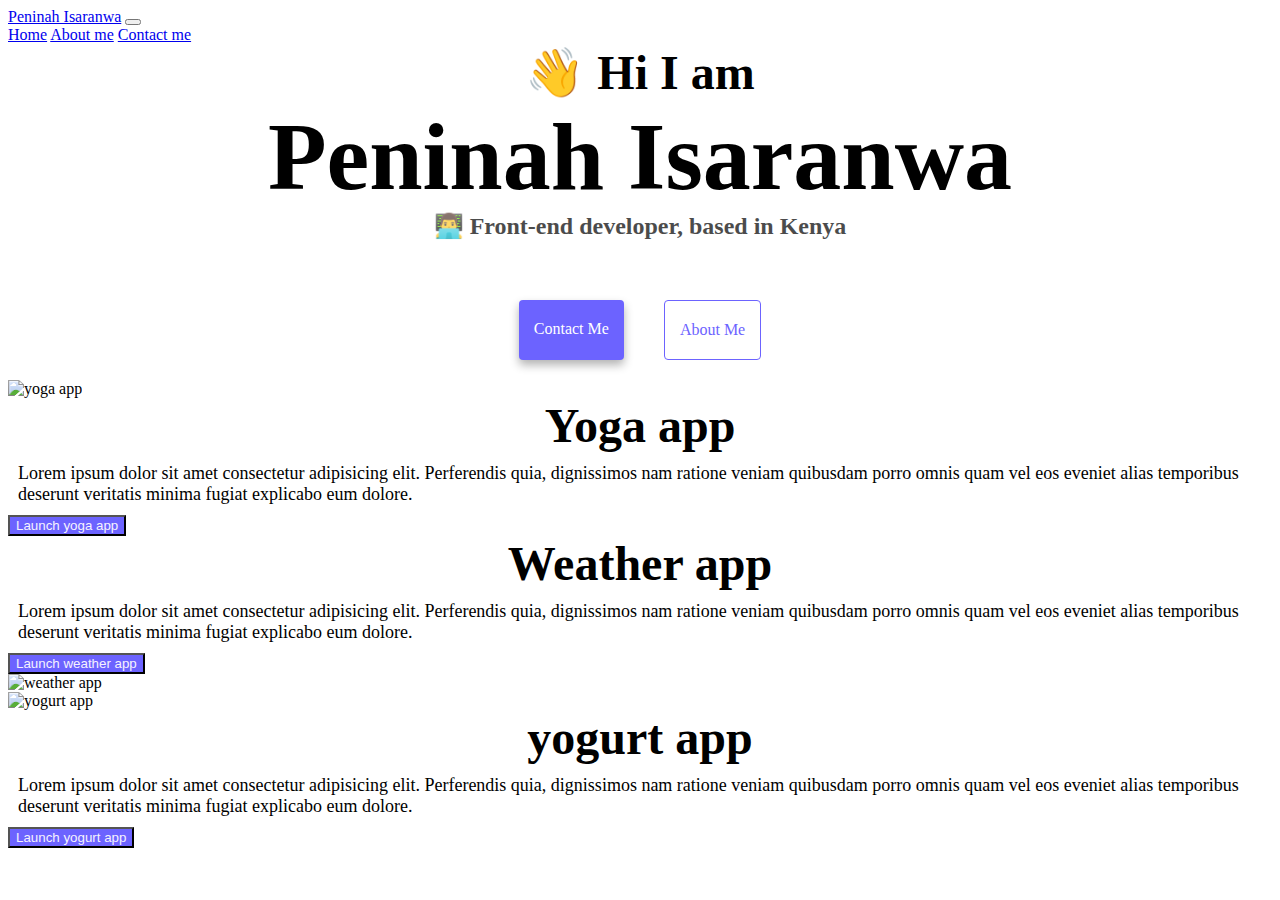
==== index.html @ fcf6d987 "Add index.html and style.css" ====
<!DOCTYPE html>
<html lang="en">
  <head>
    <meta charset="UTF-8" />
    <script
      src="https://cdn.jsdelivr.net/npm/bootstrap@5.3.1/dist/js/bootstrap.bundle.min.js"
      integrity="sha384-HwwvtgBNo3bZJJLYd8oVXjrBZt8cqVSpeBNS5n7C8IVInixGAoxmnlMuBnhbgrkm"
      crossorigin="anonymous"
    ></script>
    <link
      href="https://cdn.jsdelivr.net/npm/bootstrap@5.3.1/dist/css/bootstrap.min.css"
      rel="stylesheet"
      integrity="sha384-4bw+/aepP/YC94hEpVNVgiZdgIC5+VKNBQNGCHeKRQN+PtmoHDEXuppvnDJzQIu9"
      crossorigin="anonymous"
    />
    <meta http-equiv="X-UA-Compatible" content="IE=edge" />
    <meta name="viewport" content="width=device-width, initial-scale=1.0" />
    <title>Peninah Isaranwa</title>
    <link rel="stylesheet" href="style.css" />
  </head>
  <body>
      <nav class="navbar navbar-expand-lg bg-body-tertiary">
          <div class="container-fluid">
            <a class="navbar-brand" href="#"> Peninah Isaranwa</a>
            <button class="navbar-toggler" type="button" data-bs-toggle="collapse" data-bs-target="#navbarNavAltMarkup" aria-controls="navbarNavAltMarkup" aria-expanded="false" aria-label="Toggle navigation">
              <span class="navbar-toggler-icon"></span>
            </button>
            <div class="collapse navbar-collapse" id="navbarNavAltMarkup">
              <div class="navbar-nav">
                <a class="nav-link active" aria-current="page" href="index.html">Home</a>
                <a class="nav-link" href="about.html">About me</a>
                <a class="nav-link" href="about.html#contact">Contact me</a>
                
              </div>
            </div>
      
        </nav>
      </div>
    <h2>👋 Hi I am</h2>
    <h1>Peninah Isaranwa</h1>
    <h3>👨‍💻 Front-end developer, based in Kenya</h3>
    <div class="navigation-links">
      <a href="about.html#contact" class="contact-link">Contact me</a>
      <a href="about.html" class="about-link">About me</a>
    </div>
    <div class="container">
      <div class="row">
        <div class="col-sm-6">
          <img src="images/yoga.png" alt="yoga app" class="img-fluid border p-2 m-2 shadow rounded">
      </div>
      <div class="col-sm-6 mt-4">
        <h2>Yoga app</h2>
        <p>Lorem ipsum dolor sit amet consectetur adipisicing elit. Perferendis quia, dignissimos nam ratione veniam quibusdam porro omnis quam vel eos eveniet alias temporibus deserunt veritatis minima fugiat explicabo eum dolore.</p>
        <button type="button" class="btn  p-3 shadow">Launch yoga app</button>
      </div>
    </div>
          <div class="row">
              <div class="col-sm-6 mt-4">
                  <h2>Weather app</h2>
                  <p>Lorem ipsum dolor sit amet consectetur adipisicing elit. Perferendis quia, dignissimos nam ratione veniam quibusdam porro omnis quam vel eos eveniet alias temporibus deserunt veritatis minima fugiat explicabo eum dolore.</p>
                  <button type="button" class="btn  p-3 shadow">Launch weather app</button>
                </div>
              <div class="col-sm-6">
                <img src="images/weather.png" alt="weather app" class="img-fluid border p-2 m-2 shadow rounded">
            </div>

          </div>
          <div class="row">
              <div class="col-sm-6">
                <img src="images/yogurt.png" alt="yogurt app" class="img-fluid border p-2 m-2 shadow rounded">
            </div>
            <div class="col-sm-6 mt-4">
              <h2>yogurt app</h2>
              <p>Lorem ipsum dolor sit amet consectetur adipisicing elit. Perferendis quia, dignissimos nam ratione veniam quibusdam porro omnis quam vel eos eveniet alias temporibus deserunt veritatis minima fugiat explicabo eum dolore.</p>
              <button type="button" class="btn p-3 shadow">Launch yogurt app</button>
            </div>
          </div>
        
    </div>
  </body>
</html>
---- style.css ----
:root {
  --primary-color: #6c63ff;
  --secondary-color: #f5f2fe;
  --box-shadow: 0 5px 10px rgba(0, 0, 0, 0.3);
}
.btn {
  background-color: var(--primary-color);
  color: var(--secondary-color);
}
h1,
h2,
h3 {
  text-align: center;
  margin: 0;
}

h1 {
  font-size: 96px;
}

h2 {
  font-size: 48px;
}

h3 {
  font-size: 24px;
  opacity: 0.7;
}

p {
  font-size: 18px;
  margin: 10px;
}

.navigation-links {
  display: flex;
  margin-top: 40px;
  justify-content: center;
}

.navigation-links a {
  margin: 20px;
  border-radius: 4px;
  padding: 20px 15px;
  text-decoration: none;
  text-transform: capitalize;
}

.contact-link {
  background: var(--primary-color);
  box-shadow: var(--box-shadow);
  color: white;
}

.about-link {
  color: var(--primary-color);
  border: 1px solid var(--primary-color);
}

.homepage-link {
  color: var(--primary-color);
  text-align: center;
  display: block;
}

.about-paragraphs {
  display: flex;
  margin: 30px 0;
}

.about-paragraphs p {
  margin: 10px;
}

.email-link {
  display: flex;
  justify-content: center;
  color: var(--primary-color);
  font-size: 28px;
  text-decoration: none;
}

.email-link:hover {
  text-decoration: underline;
}
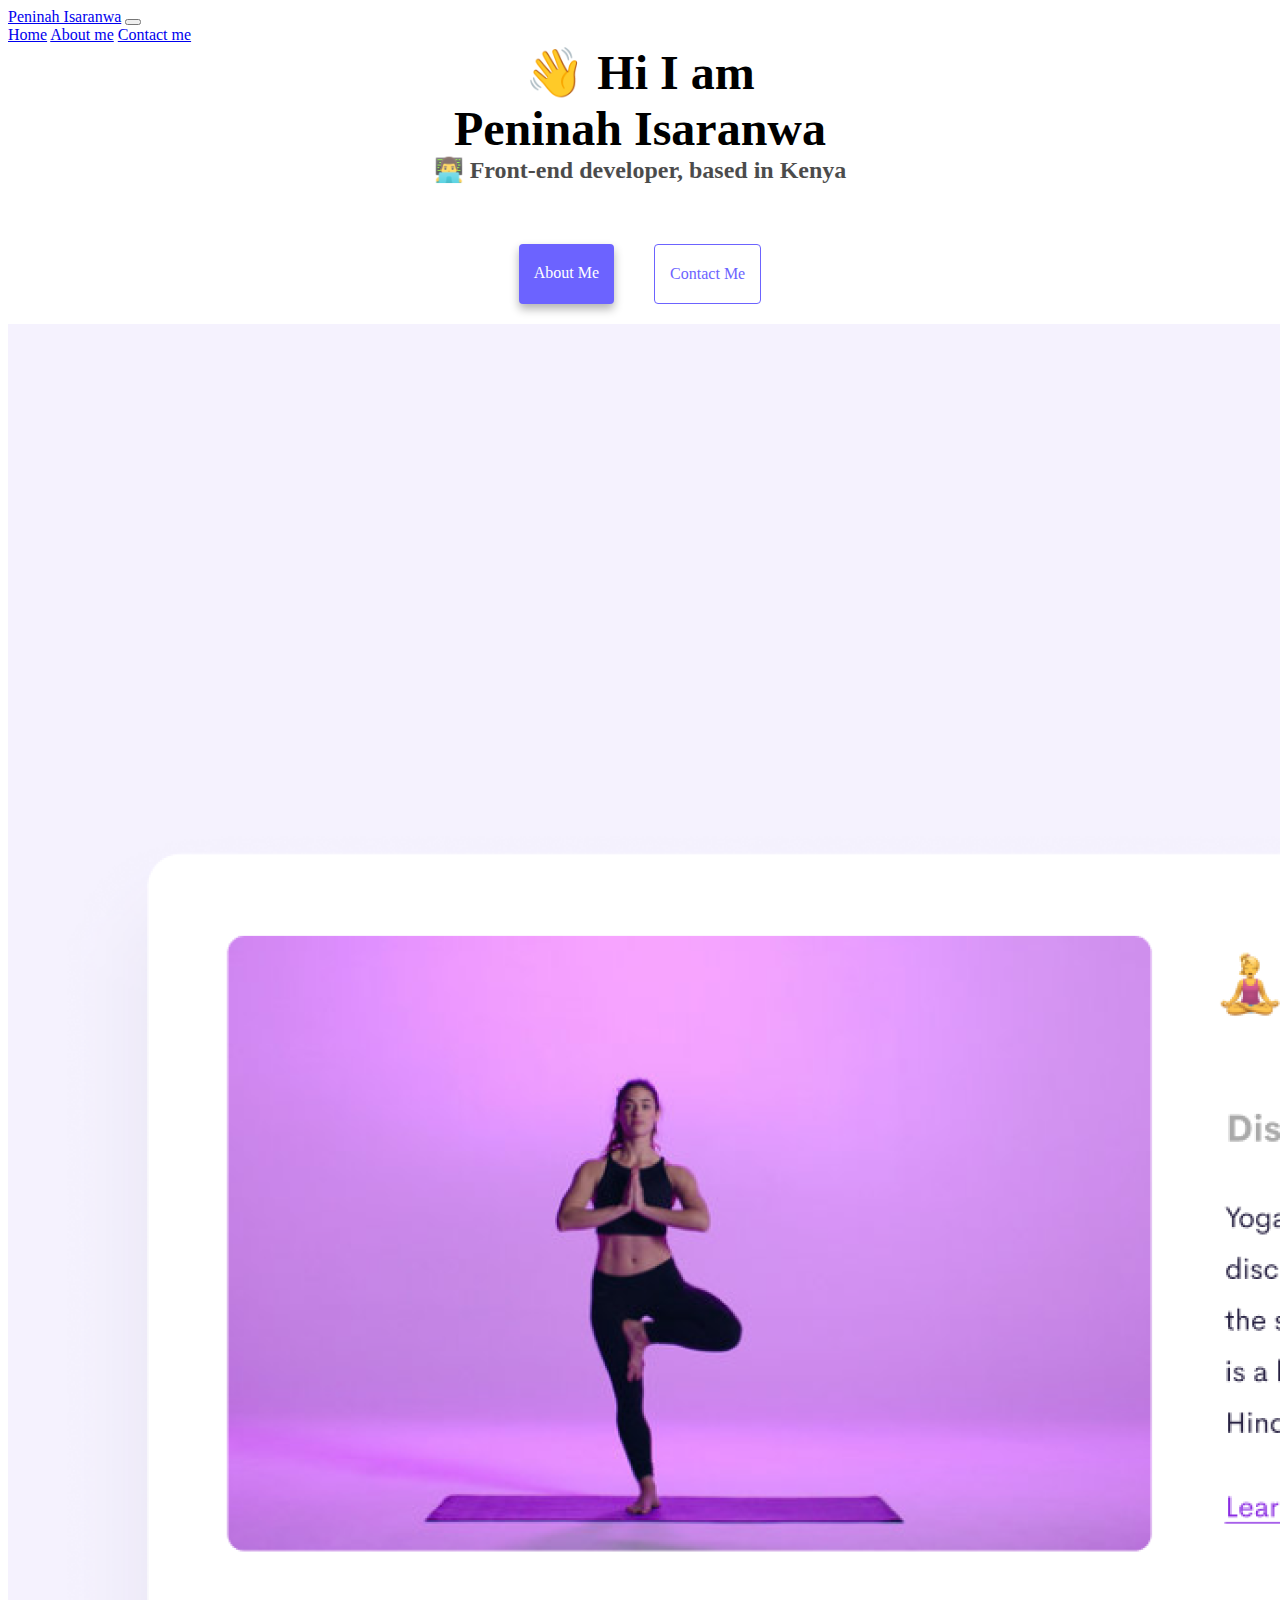
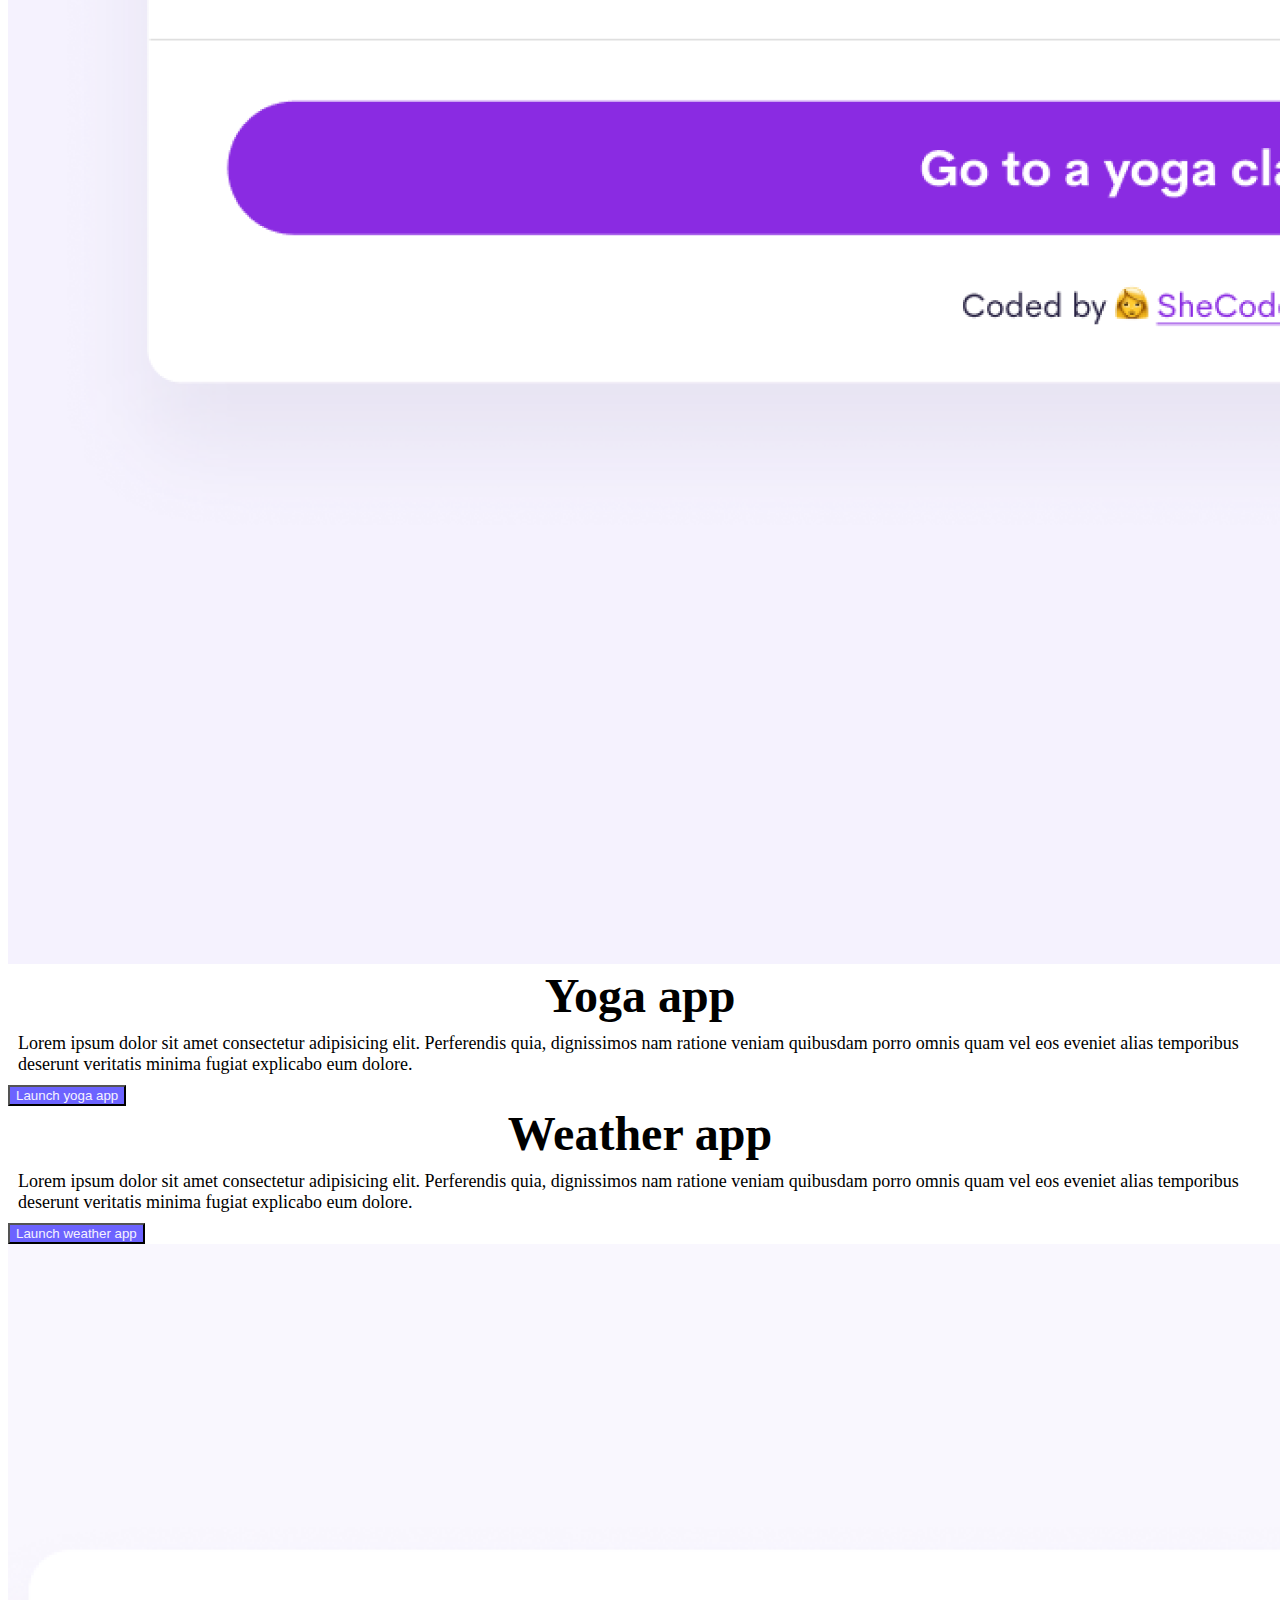
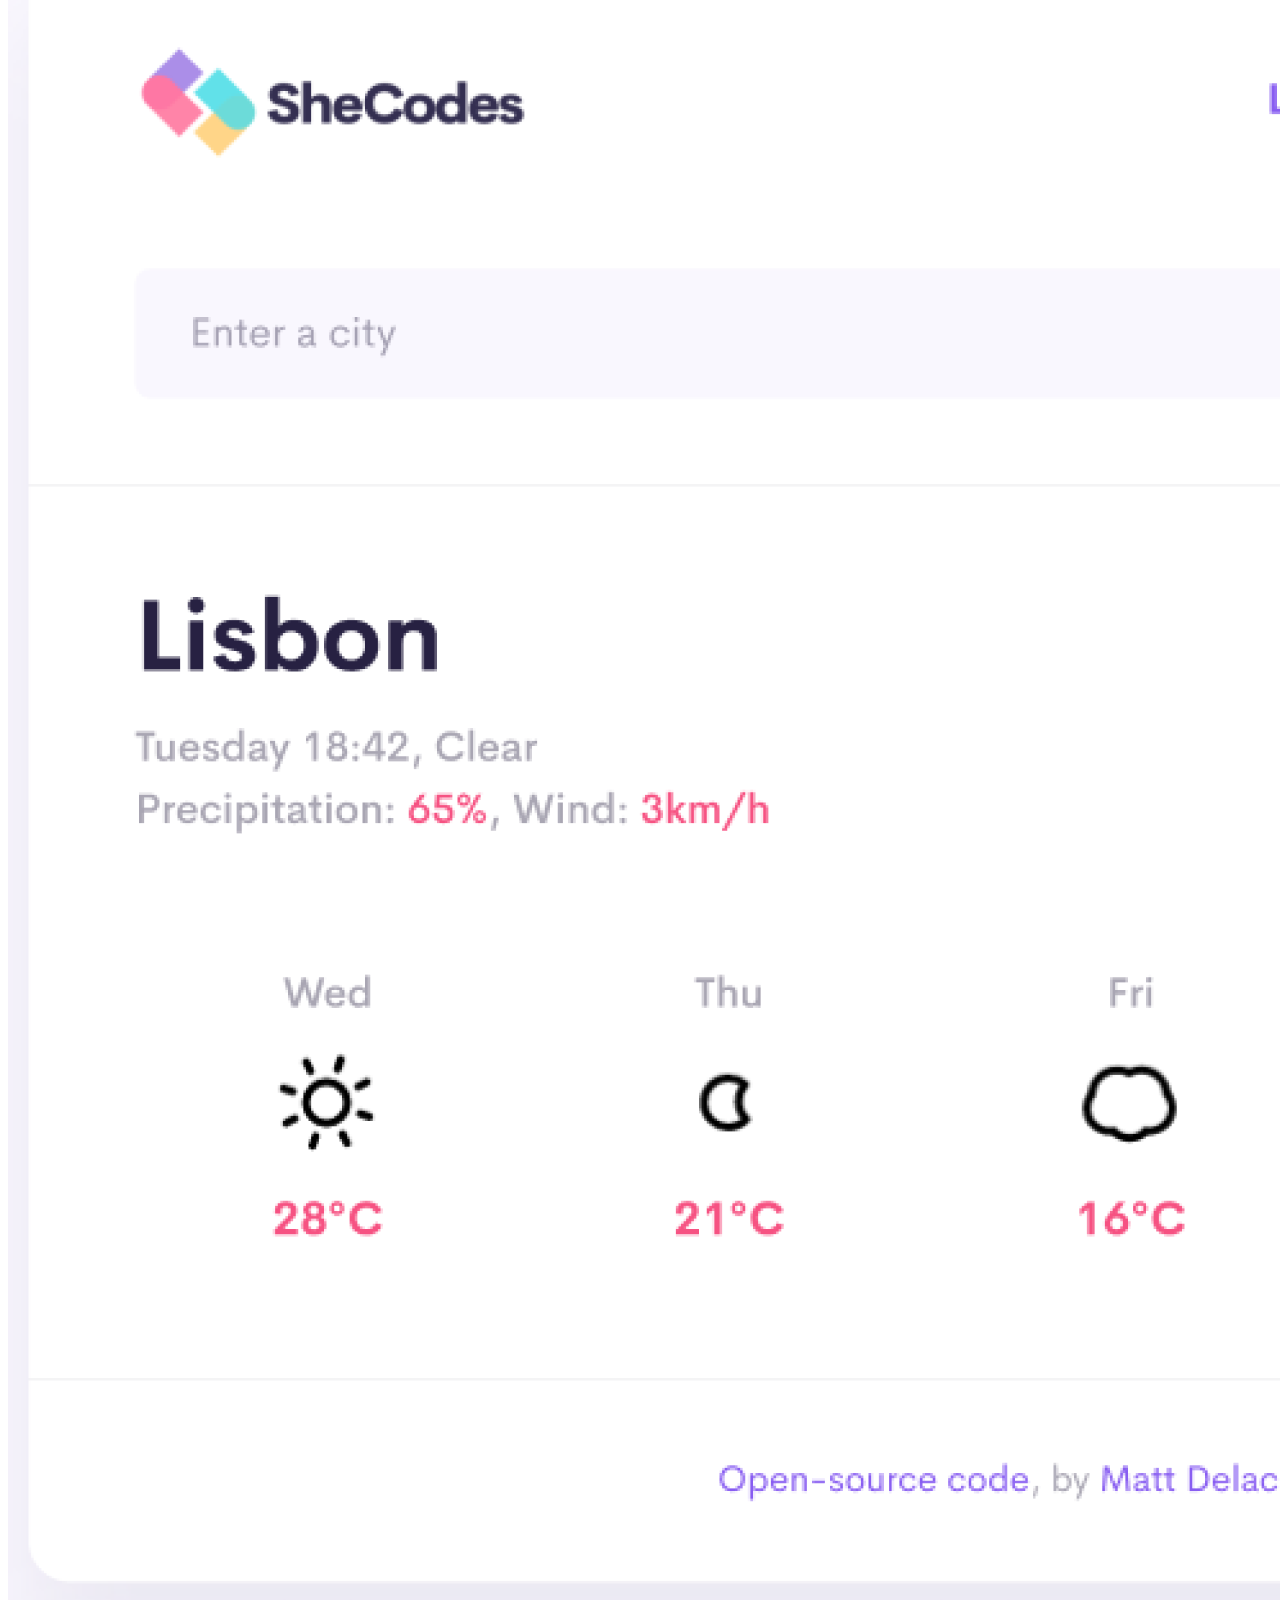
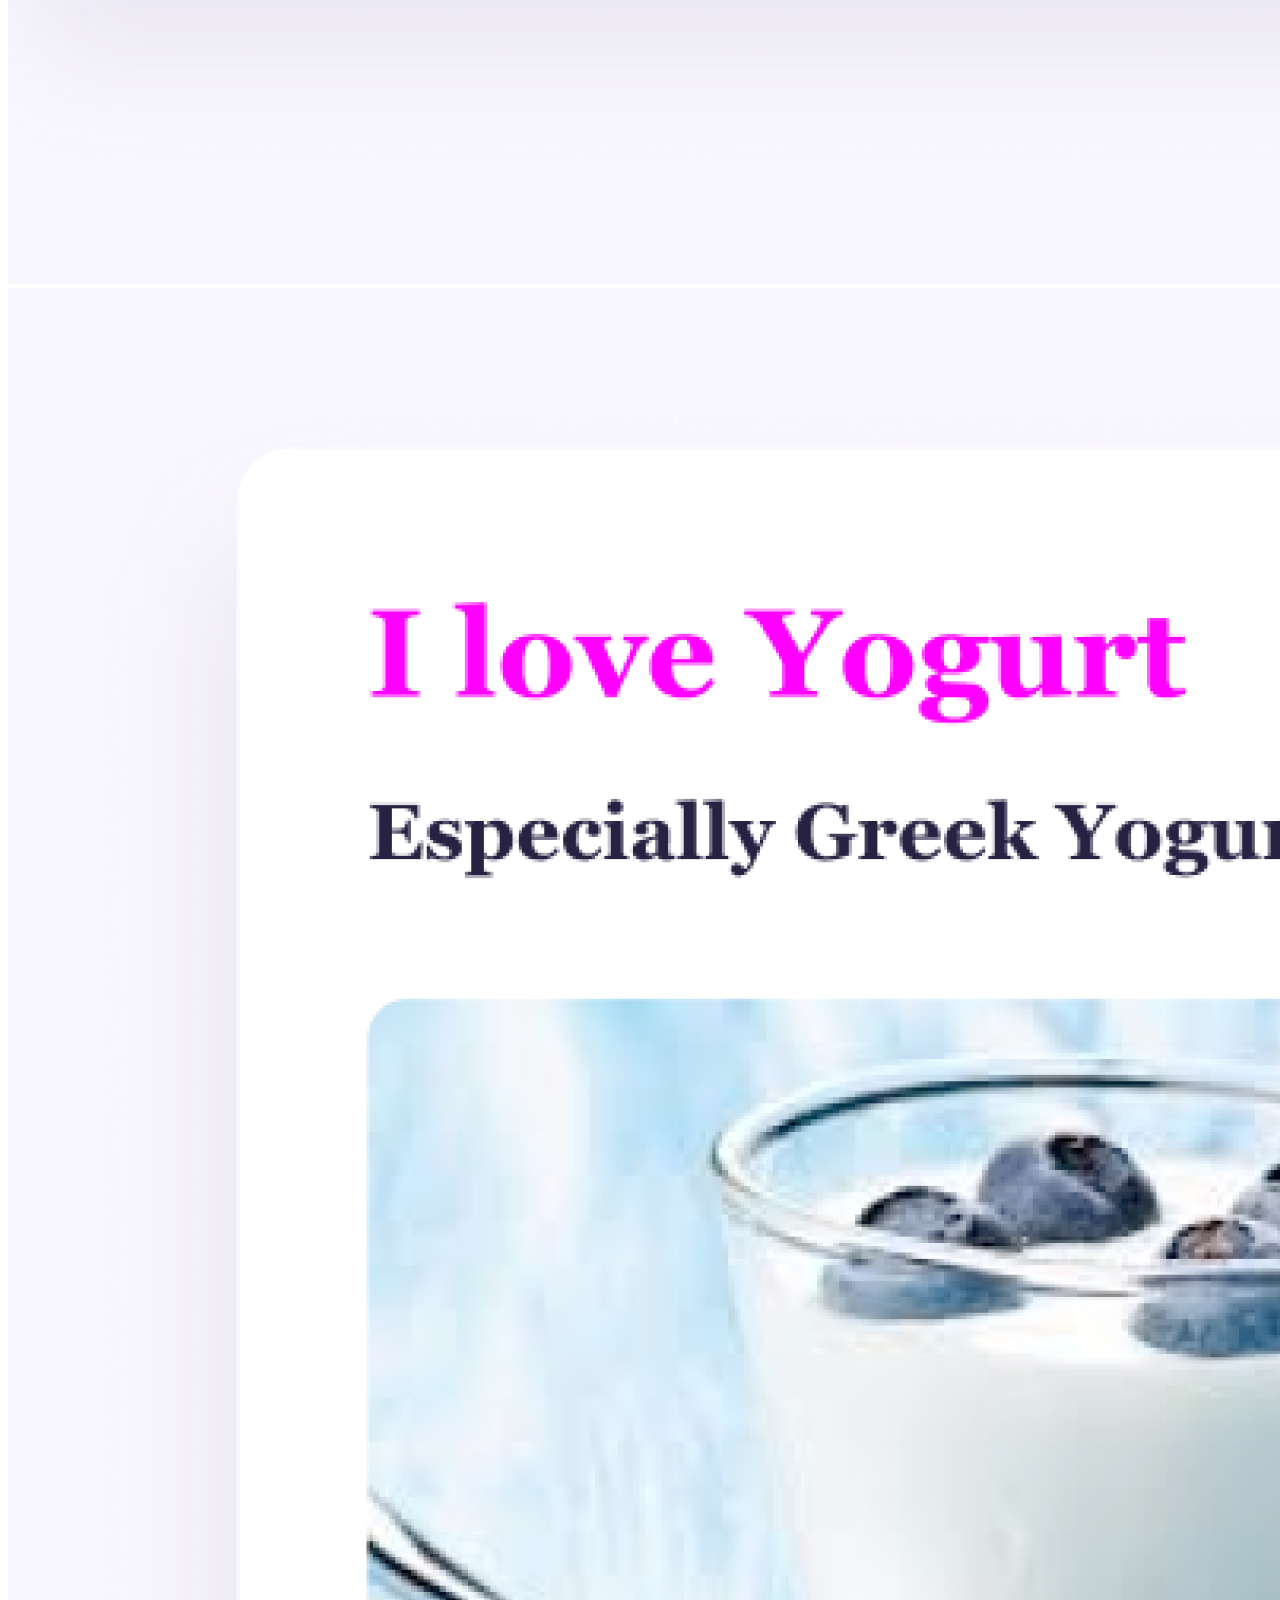
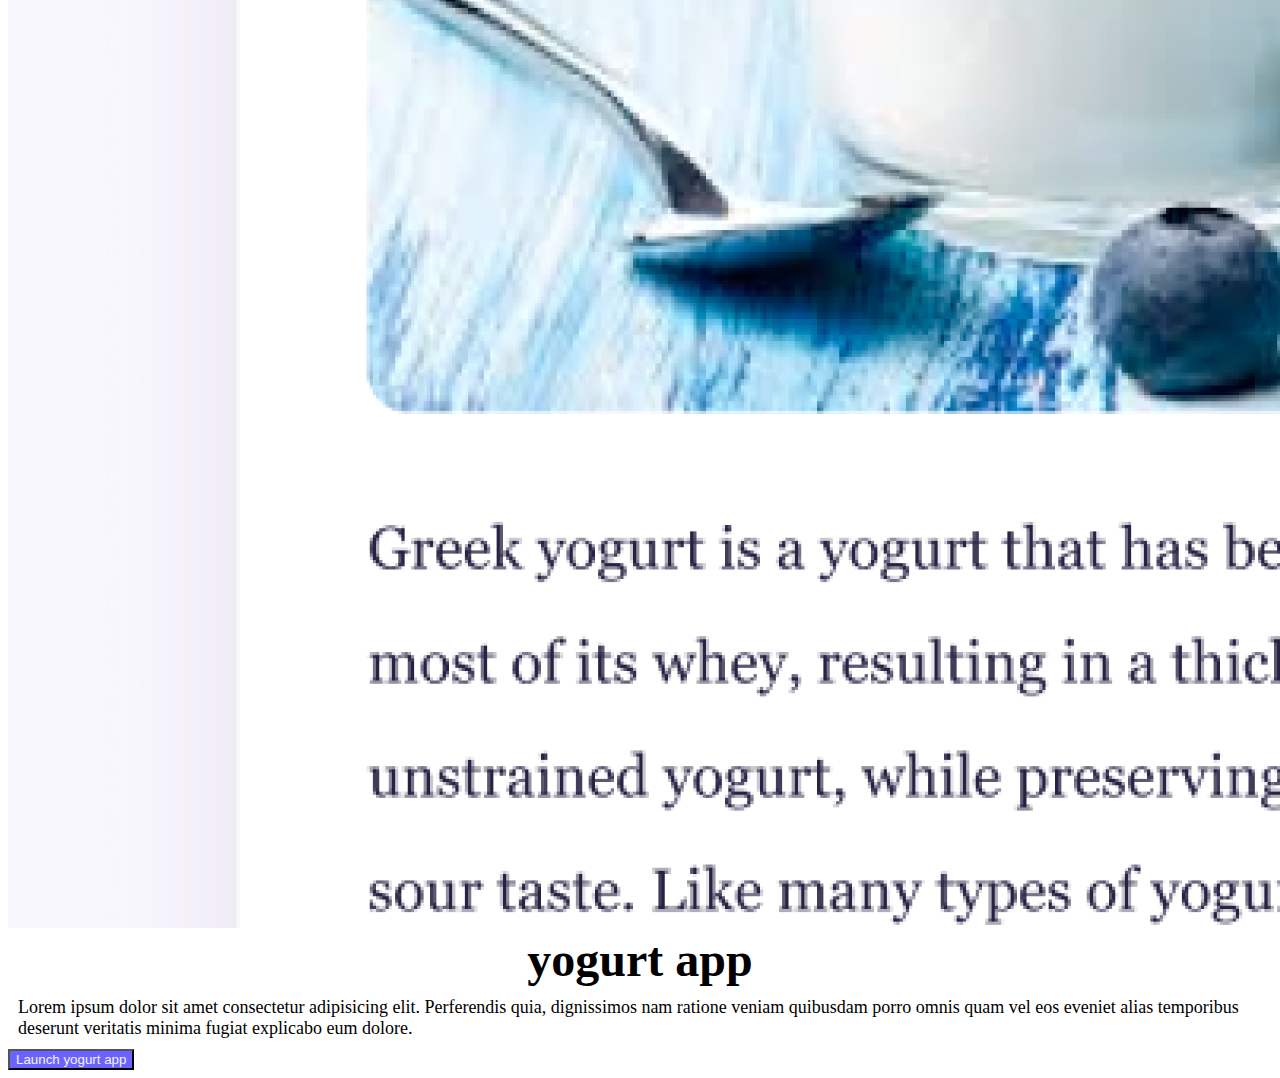
==== commit fc5b22ee: "Made website SEO friendly" ====
--- a/index.html
+++ b/index.html
@@ -15,7 +15,7 @@
     />
     <meta http-equiv="X-UA-Compatible" content="IE=edge" />
     <meta name="viewport" content="width=device-width, initial-scale=1.0" />
-    <title>Peninah Isaranwa</title>
+    <title>Peninah Isaranwa portfolio</title>
     <link rel="stylesheet" href="style.css" />
   </head>
   <body>
@@ -27,9 +27,9 @@
             </button>
             <div class="collapse navbar-collapse" id="navbarNavAltMarkup">
               <div class="navbar-nav">
-                <a class="nav-link active" aria-current="page" href="index.html">Home</a>
-                <a class="nav-link" href="about.html">About me</a>
-                <a class="nav-link" href="about.html#contact">Contact me</a>
+                <a class="nav-link active" aria-current="page" href="index.html" title="Home">Home</a>
+                <a class="nav-link" href="about.html"title="about me">About me</a>
+                <a class="nav-link" href="about.html#contact"title="contact me">Contact me</a>
                 
               </div>
             </div>
@@ -40,39 +40,39 @@
     <h1>Peninah Isaranwa</h1>
     <h3>👨‍💻 Front-end developer, based in Kenya</h3>
     <div class="navigation-links">
-      <a href="about.html#contact" class="contact-link">Contact me</a>
-      <a href="about.html" class="about-link">About me</a>
+      <a href="about.html#contact" class="contact-link" title="about me">about me</a>
+      <a href="about.html" class="about-link"title="contact me">contact me</a>
     </div>
     <div class="container">
       <div class="row">
         <div class="col-sm-6">
-          <img src="images/yoga.png" alt="yoga app" class="img-fluid border p-2 m-2 shadow rounded">
+          <img src="images/yoga.png" alt="yoga app" class="img-fluid border p-2 m-2 shadow rounded d-none d-sm-block">
       </div>
       <div class="col-sm-6 mt-4">
         <h2>Yoga app</h2>
         <p>Lorem ipsum dolor sit amet consectetur adipisicing elit. Perferendis quia, dignissimos nam ratione veniam quibusdam porro omnis quam vel eos eveniet alias temporibus deserunt veritatis minima fugiat explicabo eum dolore.</p>
-        <button type="button" class="btn  p-3 shadow">Launch yoga app</button>
+        <button type="button" title="launch app"class="btn  p-3 shadow">Launch yoga app</button>
       </div>
     </div>
           <div class="row">
               <div class="col-sm-6 mt-4">
                   <h2>Weather app</h2>
                   <p>Lorem ipsum dolor sit amet consectetur adipisicing elit. Perferendis quia, dignissimos nam ratione veniam quibusdam porro omnis quam vel eos eveniet alias temporibus deserunt veritatis minima fugiat explicabo eum dolore.</p>
-                  <button type="button" class="btn  p-3 shadow">Launch weather app</button>
+                  <button type="button"title="launch app" class="btn  p-3 shadow">Launch weather app</button>
                 </div>
-              <div class="col-sm-6">
-                <img src="images/weather.png" alt="weather app" class="img-fluid border p-2 m-2 shadow rounded">
+              <div class="col-sm-6"> 
+                <img src="images/weather.png" alt="weather app"  class="img-fluid border p-2 m-2 shadow rounded d-none d-sm-block">
             </div>
 
           </div>
           <div class="row">
               <div class="col-sm-6">
-                <img src="images/yogurt.png" alt="yogurt app" class="img-fluid border p-2 m-2 shadow rounded">
+                <img src="images/yogurt.png" alt="yogurt app" class="img-fluid border p-2 m-2 shadow rounded d-none d-sm-block">
             </div>
             <div class="col-sm-6 mt-4">
               <h2>yogurt app</h2>
               <p>Lorem ipsum dolor sit amet consectetur adipisicing elit. Perferendis quia, dignissimos nam ratione veniam quibusdam porro omnis quam vel eos eveniet alias temporibus deserunt veritatis minima fugiat explicabo eum dolore.</p>
-              <button type="button" class="btn p-3 shadow">Launch yogurt app</button>
+              <button type="button" class="btn p-3 shadow" title="launch app">Launch yogurt app</button>
             </div>
           </div>
         
--- a/style.css
+++ b/style.css
@@ -12,10 +12,11 @@
 h3 {
   text-align: center;
   margin: 0;
+  font-size: 48px;
 }
 
 h1 {
-  font-size: 96px;
+  font-size: 48px;
 }
 
 h2 {
